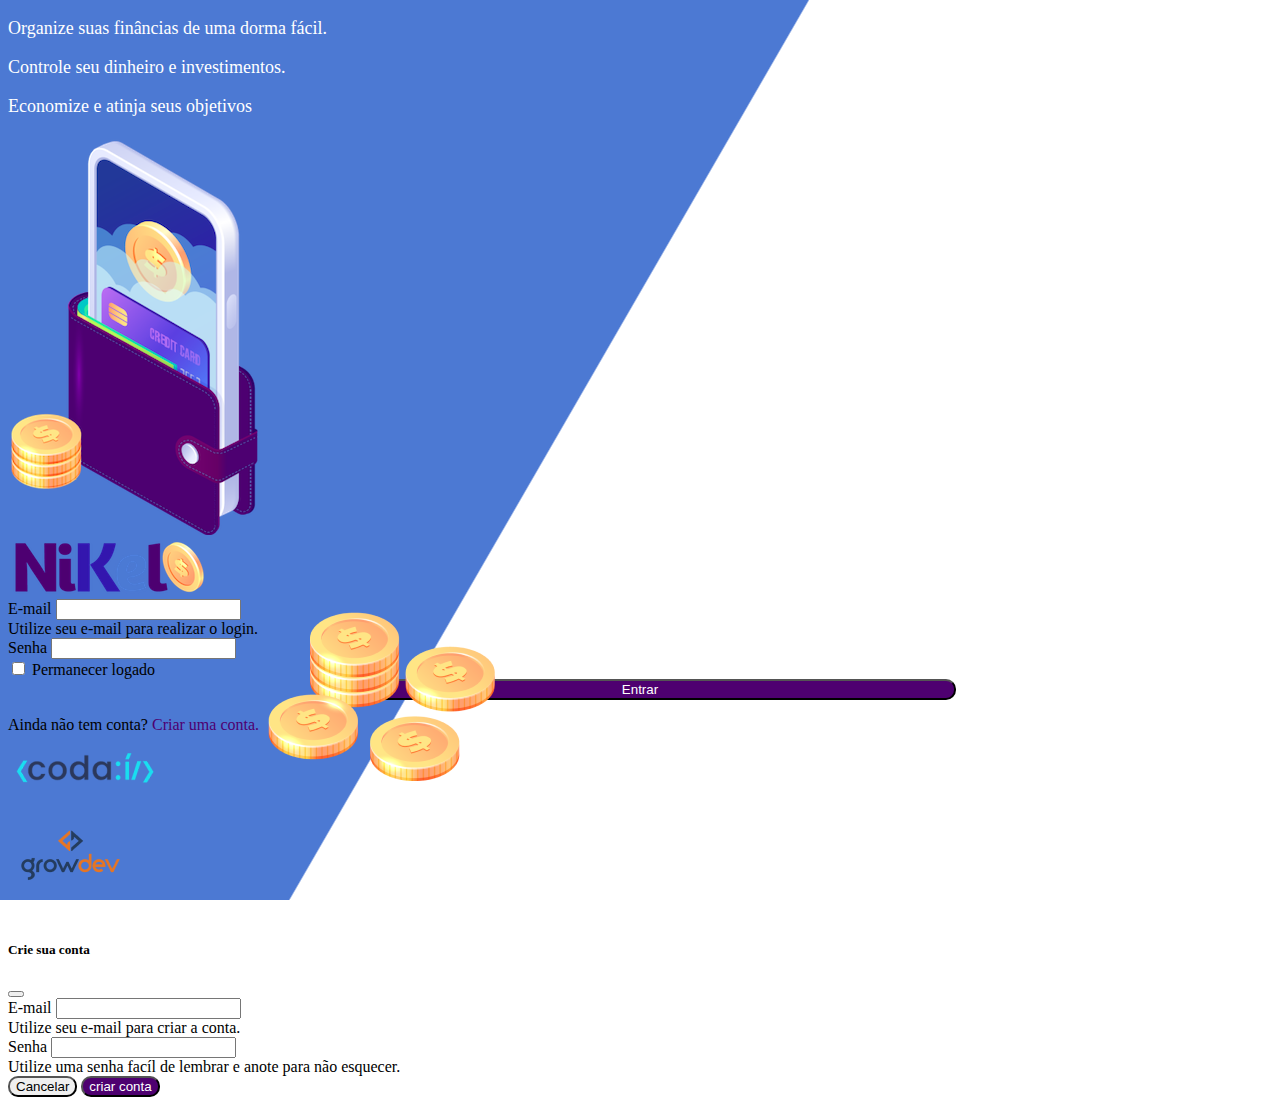
==== index.html @ f216b9ec "iniciando o GIT" ====
<!DOCTYPE html>
<html lang="pt">
<head>
    <meta charset="UTF-8">
    <meta name="viewport" content="width=device-width, initial-scale=1.0">
    <title>NIKEL</title>
    <link href="https://cdn.jsdelivr.net/npm/bootstrap@5.1.3/dist/css/bootstrap.min.css" rel="stylesheet" integrity="sha384-1BmE4kWBq78iYhFldvKuhfTAU6auU8tT94WrHftjDbrCEXSU1oBoqyl2QvZ6jIW3" crossorigin="anonymous">
    <link rel="stylesheet" href="./css/style.css">

</head>
<body id="login">
   <main>
        <div class="container">
            <div class="row vh-100">
                <div class="col d-flex justify-content-center my-5 flex-column">
                <div class="text-login">
                    <p>Organize suas finâncias de uma dorma fácil.</p>
                    <p>Controle seu dinheiro e investimentos.</p>
                    <p>Economize e atinja seus objetivos</p>
                </div>
                <div class="text-center">
                    <img src="./assents/images/pocket.png" alt="image pocket" class="image-fluid" srcset="">
                    <img src="./assents/images/coins.png" alt="image coins" class="image-fluid d-none d-md-inline coins" srcset="">
                </div>
                </div>
                <div class="col d-flex justify-content-center my-5 flex-column">
                    <div class="container">
                        <div class="row">
                            <div class="col">
                                <div class="text-center mb-3">
                                    <img src="./assents/images/nikel-logo.png" alt="logo nikel" class="image-fluid" srcset="">
                                </div>
                            </div>
                        </div>
                        <div class="row">
                            <div class="col">
                                <form id="login-form">
                                    <div class="mb-3">
                                      <label for="email-input" class="form-label">E-mail</label>
                                      <input type="email" class="form-control" id="email-input" aria-describedby="emailHelp">
                                      <div id="emailHelp" class="form-text">Utilize seu e-mail para realizar o login.</div>
                                    </div>
                                    <div class="mb-3">
                                      <label for="password-input" class="form-label">Senha</label>
                                      <input type="password" class="form-control" id="password-input">
                                    </div>
                                    <div class="mb-3 form-check">
                                      <input type="checkbox" class="form-check-input" id="session-check">
                                      <label class="form-check-label" for="exampleCheck1">Permanecer logado</label>
                                    </div>
                                    <button type="submit" class="btn button-login">Entrar</button>
                                </form>
                            </div>
                        </div>
                        <div class="row">
                            <div class="col">
                                <p id="link-conta"  class="text-center mt-2 form-text">Ainda não tem conta? 
                                    <span class="link-default" data-bs-toggle="modal"
                                     data-bs-target="#register-modal">Criar uma conta.</span> </p>
                            </div>
                        </div>
                        <div class="row">
                            <div class="col">
                                <div class="text-center mt-5">
                                    <img src="./assents/images/codai-logo.png" alt="" srcset="">
                                </div>
                            </div>
                        </div>
                        <div class="row">
                            <div class="col">
                                <div class="text-center">
                                    <img src="./assents/images/growdev-logo.png" alt="" srcset="">
                                </div>
                            </div>
                        </div>
                    </div>

                </div>
            </div>
        </div>
  <!-- Modal -->
        <div class="modal fade" id="register-modal" tabindex="-1" aria-labelledby="exampleModalLabel" aria-hidden="true">
           <div class="modal-dialog">
               <div class="modal-content">
                    <div class="modal-header">
                        <h5 class="modal-title" id="exampleModalLabel">Crie sua conta</h5>
                        <button type="button" class="btn-close" data-bs-dismiss="modal" aria-label="Close"></button>
                    </div>
                    <form id="create-form">
                       <div class="modal-body">

                           <div class="mb-3">
                                <label for="email-create-input" class="form-label">E-mail</label>
                                <input type="email" class="form-control" id="email-create-input" aria-describedby="emailHelp" required>
                                <div id="emailHelp" class="form-text">Utilize seu e-mail para criar a conta.</div>
                           </div>
                           <div class="mb-3">
                               <label for="password-create-input" class="form-label">Senha</label>
                                <input type="password" class="form-control" id="password-create-input" required>
                                <div id="emailHelp" class="form-text">Utilize uma senha facíl de lembrar e anote para não esquecer.</div>
                            </div>
                       </div>
                       <div class="modal-footer">
                            <button type="button" class="btn btn-secondary button-cancel" data-bs-dismiss="modal">Cancelar</button>
                            <button type="submit" class="btn button-default">criar conta</button>
                       </div>
                    </form>
                </div>
            </div>
        </div>
   </main> 

   <script src="https://cdn.jsdelivr.net/npm/bootstrap@5.1.3/dist/js/bootstrap.bundle.min.js" 
   integrity="sha384-ka7Sk0Gln4gmtz2MlQnikT1wXgYsOg+OMhuP+IlRH9sENBO0LRn5q+8nbTov4+1p" 
   crossorigin="anonymous"></script>

    <script src="./js/index.js"></script>
    
</body>
</html>
---- css/style.css ----
#login {
    background: linear-gradient(120deg, #4c79d3 44.9%, #ffffff 45%) no-repeat fixed;
}


    #app{
        background: linear-gradient(120deg, #ffffff 44.9%,  #4c79d3ff 45%) no-repeat fixed;
    }


header {
    border-bottom: 1px solid #bebcbc;
    padding: 5px;
    background-color: #ffffff;
}


.color-primary {
color: #4e0070;
}


.color-secondary {
color: #4c79d3;
}


.icon-detail {
    font-size: 50px;
    margin-right: 10px;
    vertical-align: middle;
}

.text-login {
    color: #ffffff;
    font-size: 18px;
    font-weight: 500;
}


.coins {
    position: absolute;
    bottom: 100px;
}


.button-login {
    border-radius: 10px;
    background-color: #4e0070;
    color: white;
    width: 50%;
    margin: 0 25%;
}


.button-default {
    border-radius: 10px;
    background-color: #4e0070;
    color: white;
}

.button-cancel {
    border-radius: 10px;
}


.botton-float {
    border-radius: 100%;
    height: 60px;
    width: 60px;
    position: fixed;
    bottom: 1rem;
    right: 2rem;
    font-size: 35px;
    background-color: #4e0070;
    color: #ffffff;
    padding: 0 !important;
    border: 2px solid #4e0070;
}


.botton-float:hover {
    border: 2px solid #4c79d3;
    background-color: #ffffff;
    color: #4c79d3;
}

.button-login:hover, .button-default:hover {
    background:#4c79d3;
    color: #ffffff;
}


.link-default {
    color: #4e0070;
    cursor: pointer;
}


.link-default:hover {
    color: #4c79d3;
}


.info {
    background-color: #ffffff;
    border-radius: 20px 20px 0px 0px;
    padding: 20px 0px 0px 0px;
}


.logout {
    min-width: 5rem !important;
}


.menu {
    margin-right: 20px;
}
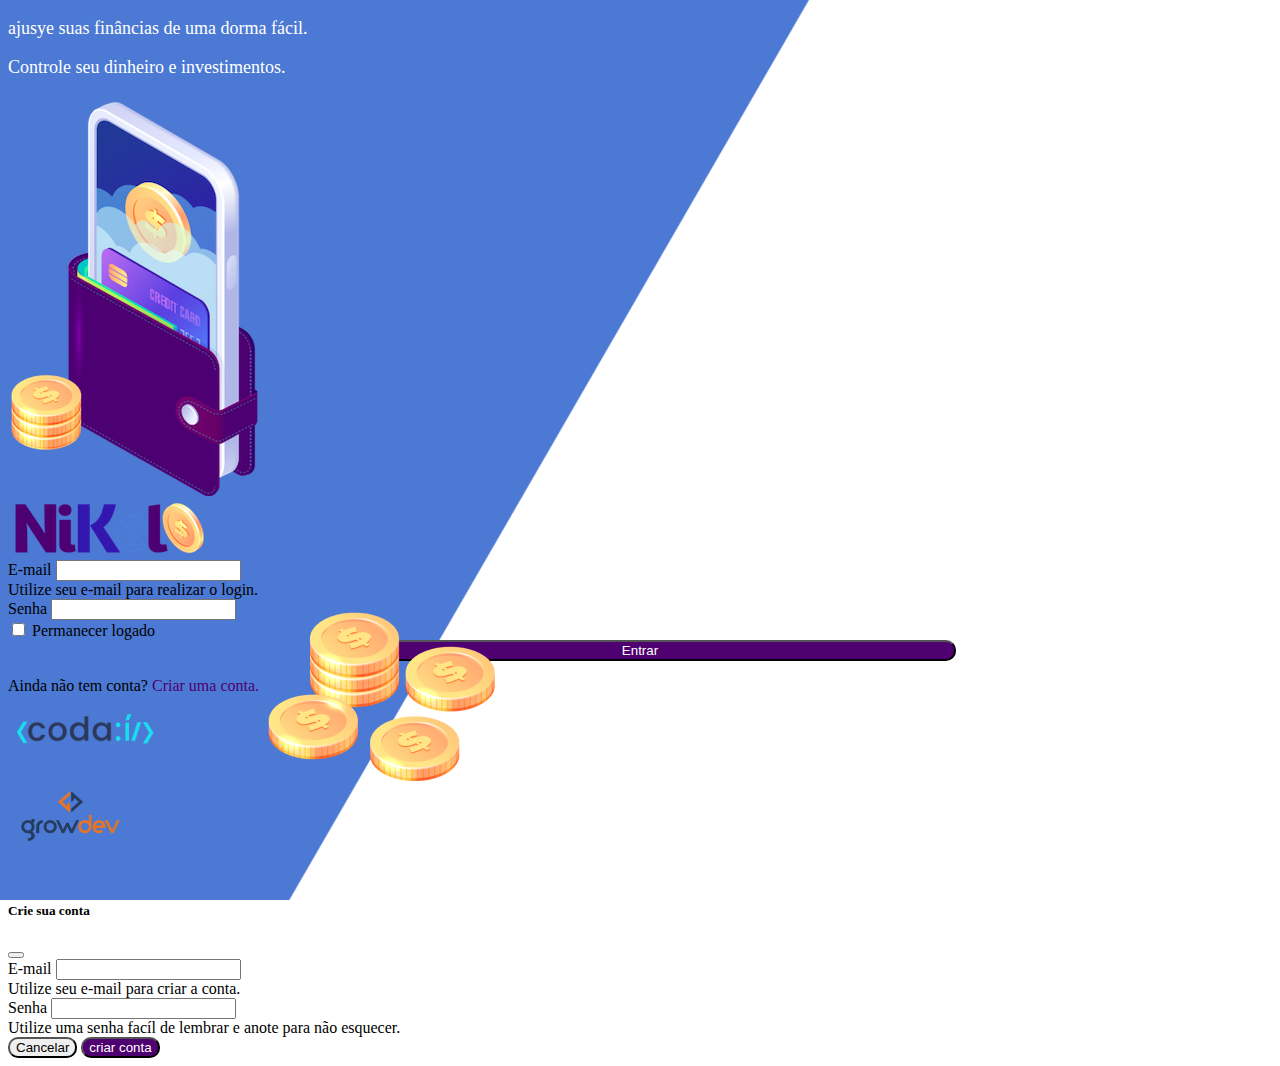
==== commit 91047de6: "alterado o text-login" ====
--- a/index.html
+++ b/index.html
@@ -14,9 +14,8 @@
             <div class="row vh-100">
                 <div class="col d-flex justify-content-center my-5 flex-column">
                 <div class="text-login">
-                    <p>Organize suas finâncias de uma dorma fácil.</p>
+                    <p>ajusye suas finâncias de uma dorma fácil.</p>
                     <p>Controle seu dinheiro e investimentos.</p>
-                    <p>Economize e atinja seus objetivos</p>
                 </div>
                 <div class="text-center">
                     <img src="./assents/images/pocket.png" alt="image pocket" class="image-fluid" srcset="">
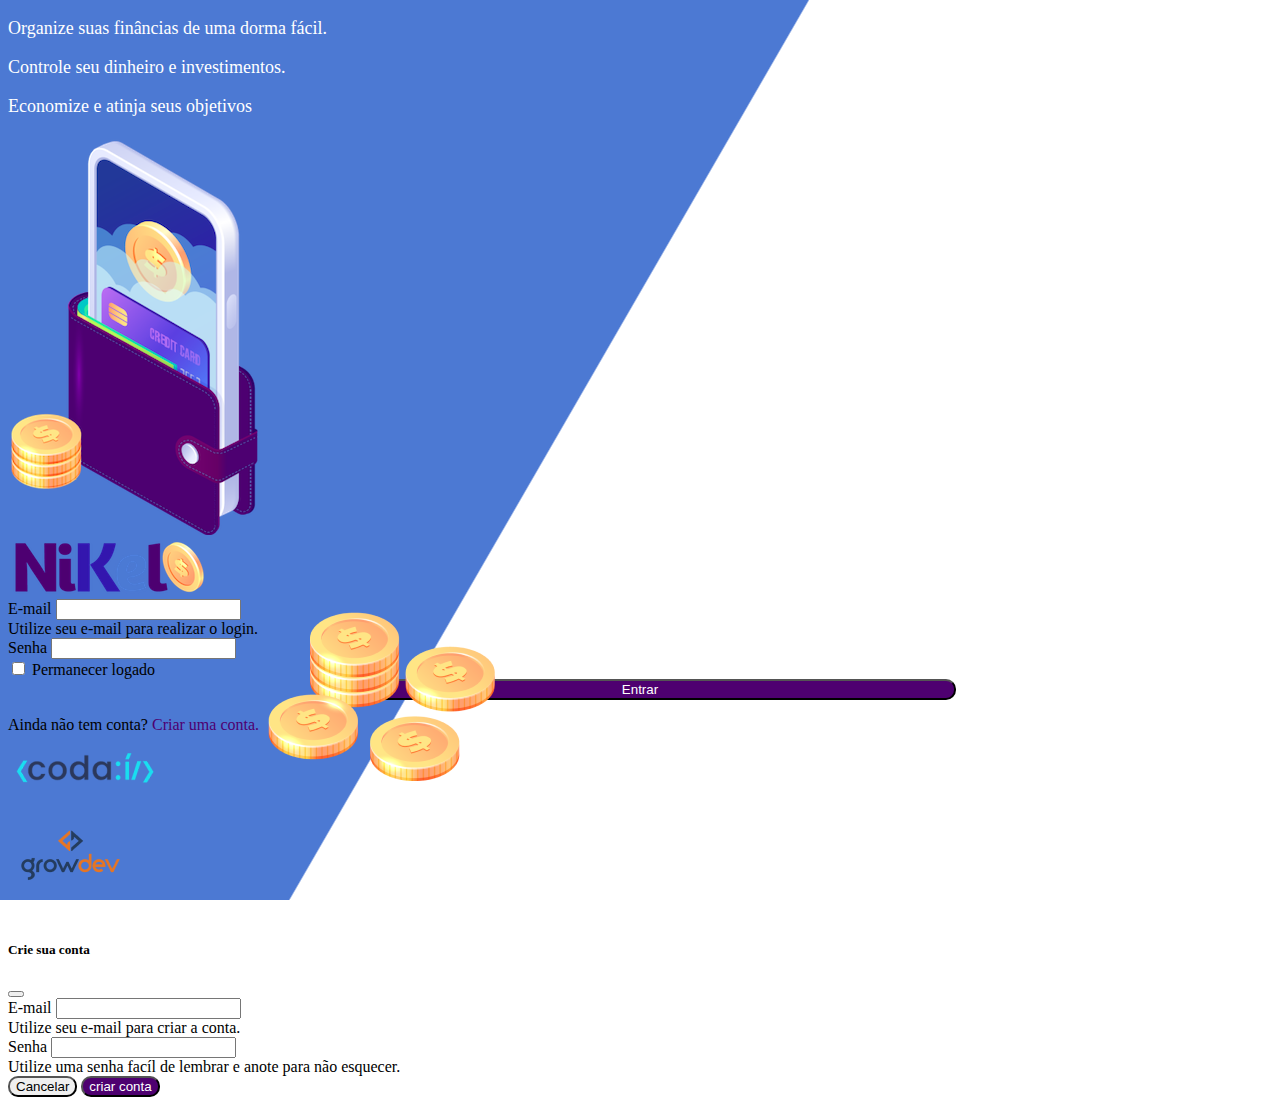
==== commit 5e179097: "alterado o text-login" ====
--- a/index.html
+++ b/index.html
@@ -14,8 +14,9 @@
             <div class="row vh-100">
                 <div class="col d-flex justify-content-center my-5 flex-column">
                 <div class="text-login">
-                    <p>ajusye suas finâncias de uma dorma fácil.</p>
+                    <p>Organize suas finâncias de uma dorma fácil.</p>
                     <p>Controle seu dinheiro e investimentos.</p>
+                    <p>Economize e atinja seus objetivos</p>
                 </div>
                 <div class="text-center">
                     <img src="./assents/images/pocket.png" alt="image pocket" class="image-fluid" srcset="">
